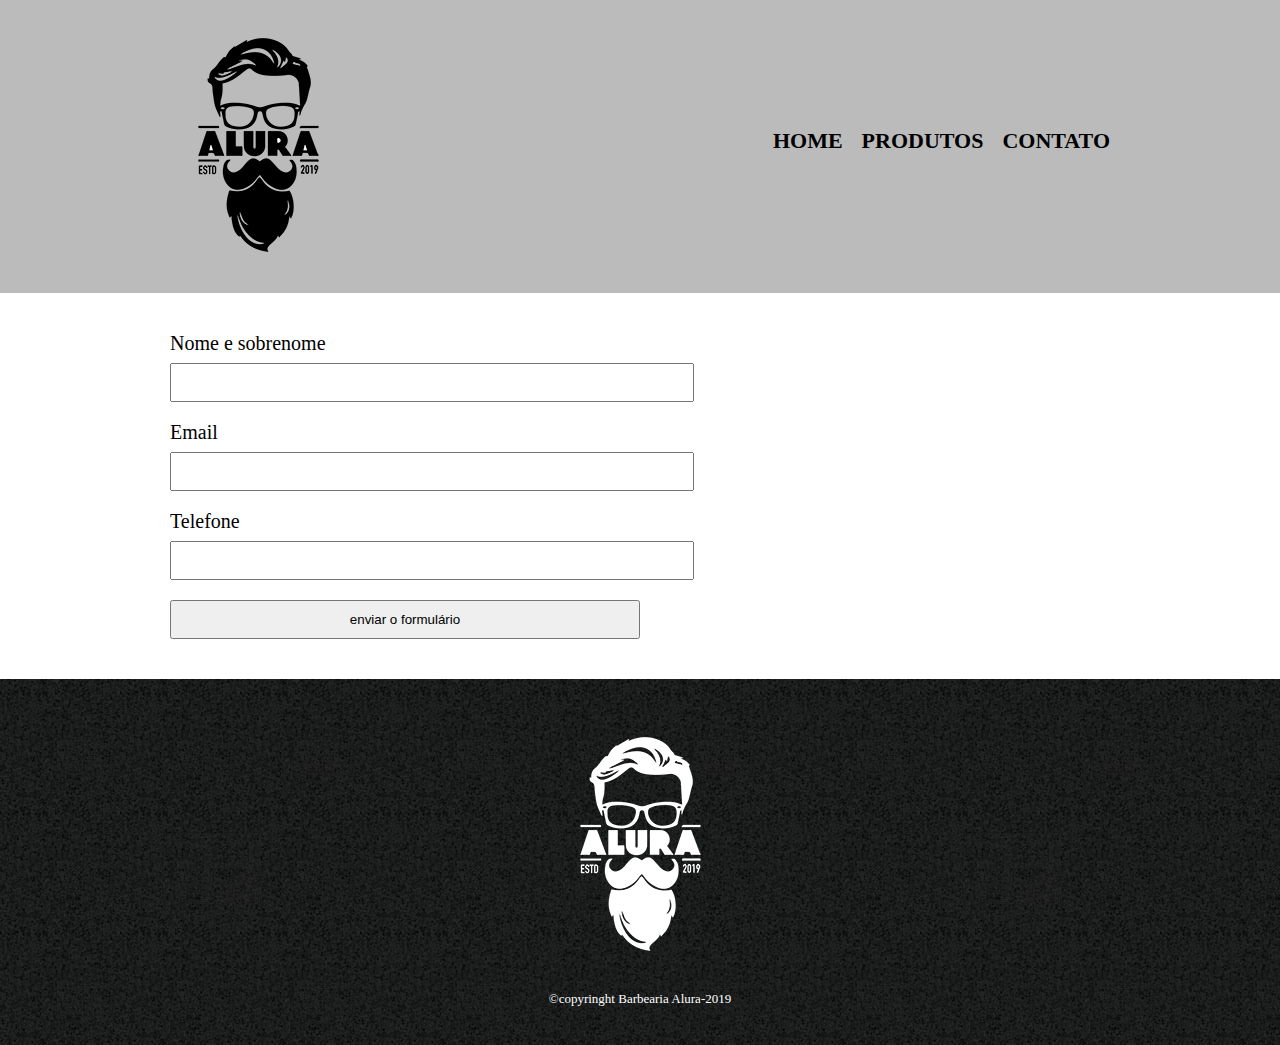
==== contato.html @ e50f6c4f "09/05/2024" ====
<!DOCTYPE html>

<html>
  <head>
     <meta charset="UTF-8">
     <meta name="viewport" content="width=device-width">
     <title>Produtos - Barbearia Alura</title>
    <link href="reset.css" rel="stylesheet">
     <link href="style-principal.css"rel="stylesheet">
  </head>

  <body>
    <header>

      <div class="caixa">
      <h1><img src="logo.png"></h1>

      <nav>
        <ul>
          <li><a href="index.html">Home</a></li>
          <li><a href="produtos.html">Produtos</a></li>
          <li><a href="contato.html">Contato</a></li>
        </ul>
      </nav>
    </header>

    <main>
      <form>
     <label for="nomeSobrenome">Nome e sobrenome</label>
     <input type="text" id="nomeSobrenome">
        
      <label for="email">Email</label>
      <input type="text" id="email">

        <label  for="telefone">Telefone</label>
      <input type="text" id="telefone">
        
      <input type="submit" value="enviar o formulário">
      </form>

    </main>

    <footer>
      <img src="logo-branco.png">
      <p class="copyright">&#xA9;copyringht Barbearia Alura-2019</p>
    </footer>
  </body>
</html>
---- style-principal.css ----
header{
  background: #BBBBBB;
  padding: 20px 0;
}

.caixa{

  width: 940px;
  position: relative;
  margin: 0 auto;
}

nav{
  
  position:absolute;
  top: 110px;
  right:0;
}

nav li{
  display: inline;
  margin: 0 0 0 15px;
  
}

nav a{
  text-transform: uppercase;
  color: #000000;
  font-weight: bold;
  text-decoration: none;
  font-size: 22px;
  
}

nav a:hover{

  color: #C78C19;
  text-decoration: underline;
}


.produtos{
  width: 940px;
  margin: 0 auto;
  padding: 50px;
}

.produtos li{
  display: inline-block;
  text-align: center;
  width: 30%;
  vertical-align: top;
  margin: 0 1.5%;
  padding: 30px 20px;
  box-sizing: border-box;
  border: 2px solid #000000;
  border-radius: 10px;
}

.produtos li:hover{
  border-color: #C78C19;
  
}

.produtos li:active{
  border-color: #088C19;
}

.produtos li:hover h2{
  font-size: 34px;
}
.produtos h2{
  
  font-size: 30px;
  font-weight: bold;
}

.produto-descricao{

  font-size: 18px;
}

.produto-preco{

  font-size: 22px;
  font-weight: bold;
  margin: 10px 0 0 0;
}

footer{
  text-align: center;
  background: url("bg.jpg");
  padding: 40px 0;

}

.copyright{
  color: #FFFFFF;
  font-size:13px;
  margin-top: 20px;
}

main{
  width:940px;
  margin:0 auto;
}

form{
  margin:40px 0;
}

form label{
  display: block;
  font-size:20px;
  margin-bottom:10px;
}

form input{
  display: block;
  margin-bottom:20px;
  padding:10px 25px;
  width: 50%;
}
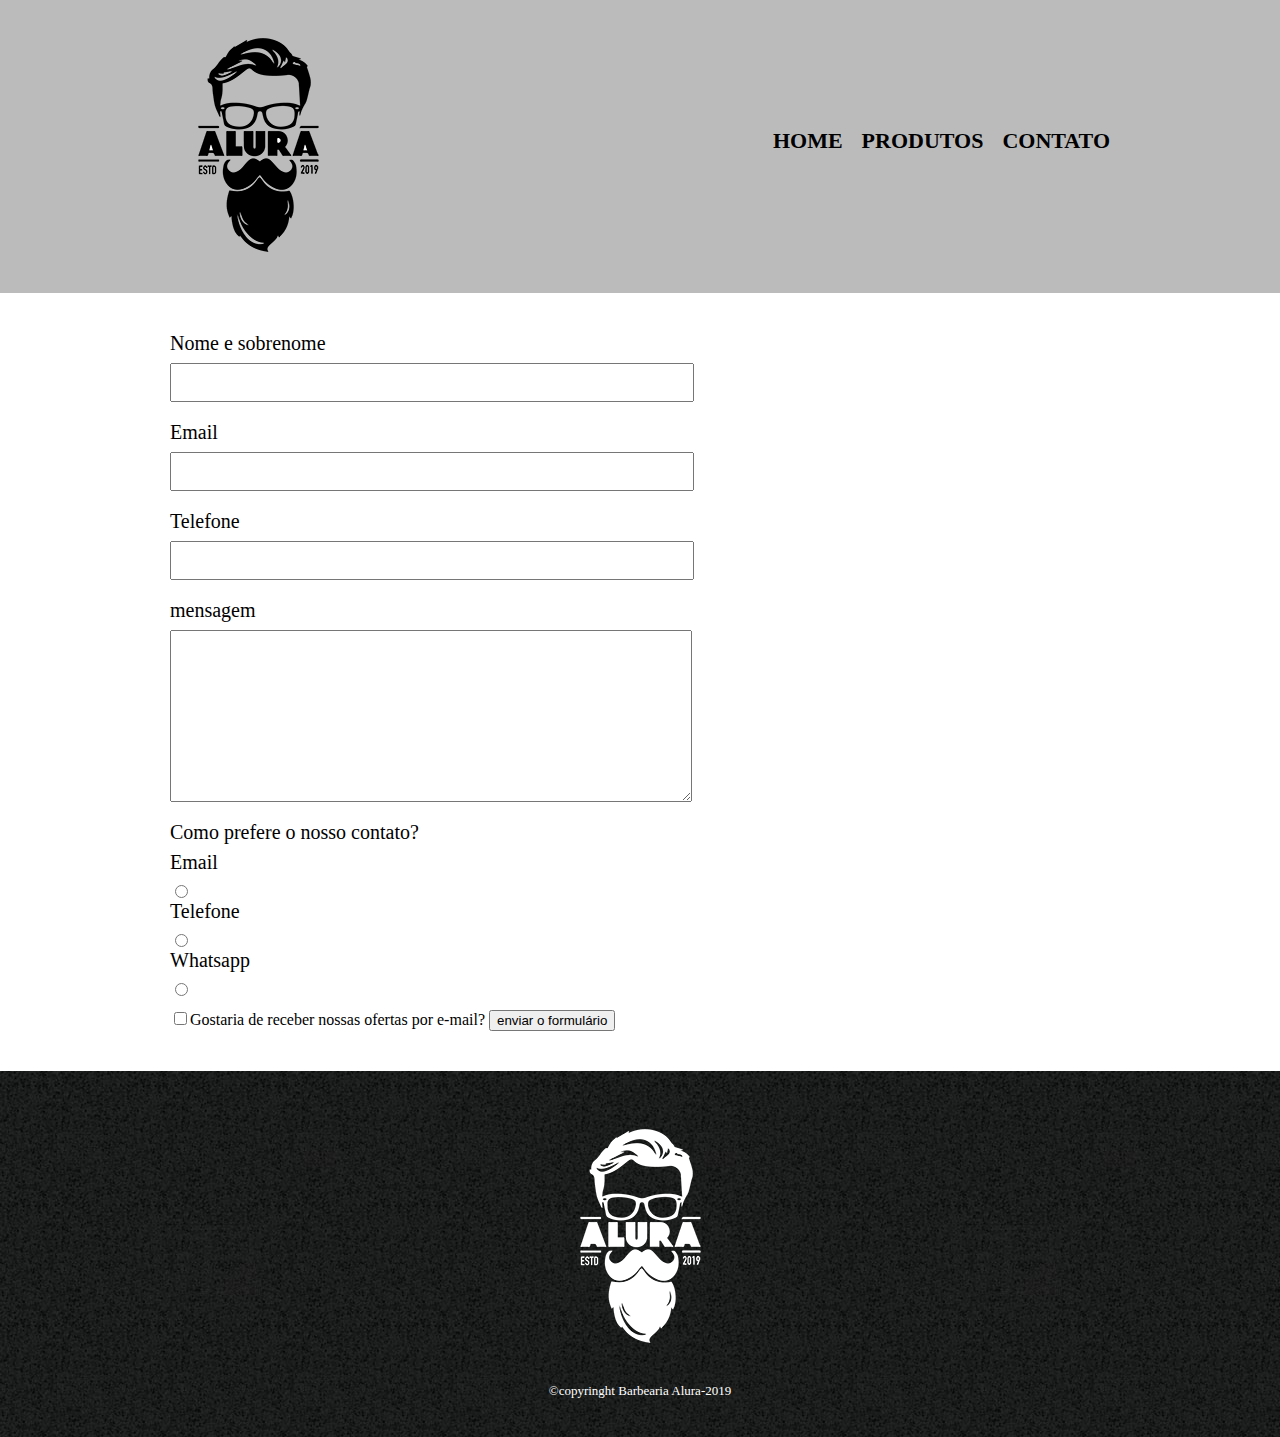
==== commit 29a2f81f: "15/05" ====
--- a/contato.html
+++ b/contato.html
@@ -27,13 +27,34 @@
     <main>
       <form>
      <label for="nomeSobrenome">Nome e sobrenome</label>
-     <input type="text" id="nomeSobrenome">
+     <input class="input-padrao" type="text" id="nomeSobrenome">
         
       <label for="email">Email</label>
-      <input type="text" id="email">
+      <input class="input-padrao"  type="text" id="email">
 
         <label  for="telefone">Telefone</label>
-      <input type="text" id="telefone">
+      <input class="input-padrao"  type="text" id="telefone">
+        
+
+    <label for="mensagem">mensagem  </label> 
+        <textarea class="input-padrao"  cols="100" rows="10" id="mensagem"></textarea>
+
+        <div>
+  <p>Como prefere o nosso contato?</p>
+
+    <label for="radio-email">Email</label>
+    <input type="radio" name="contato" value="email" id=radio-email>
+
+  <label for="radio-telefone">Telefone </label>
+    <input type="radio" name="contato" value="telefone" id="radio-telefone">
+          
+      <label for="radio-whatsapp">Whatsapp</label>
+    <input type="radio" name="contato" value="whatsapp" id="radio-whatsapp">
+
+        </div>
+
+  <label></label><input type="checkbox">Gostaria de receber nossas ofertas por e-mail?
+             </label>
         
       <input type="submit" value="enviar o formulário">
       </form>
--- a/style-principal.css
+++ b/style-principal.css
@@ -102,20 +102,20 @@
 
 main{
   width:940px;
-  margin:0 auto;
+  margin:0 auto;Design sem nome
 }
 
 form{
   margin:40px 0;
 }
 
-form label{
+form label, form p{
   display: block;
   font-size:20px;
   margin-bottom:10px;
 }
 
-form input{
+.input-padrao{
   display: block;
   margin-bottom:20px;
   padding:10px 25px;
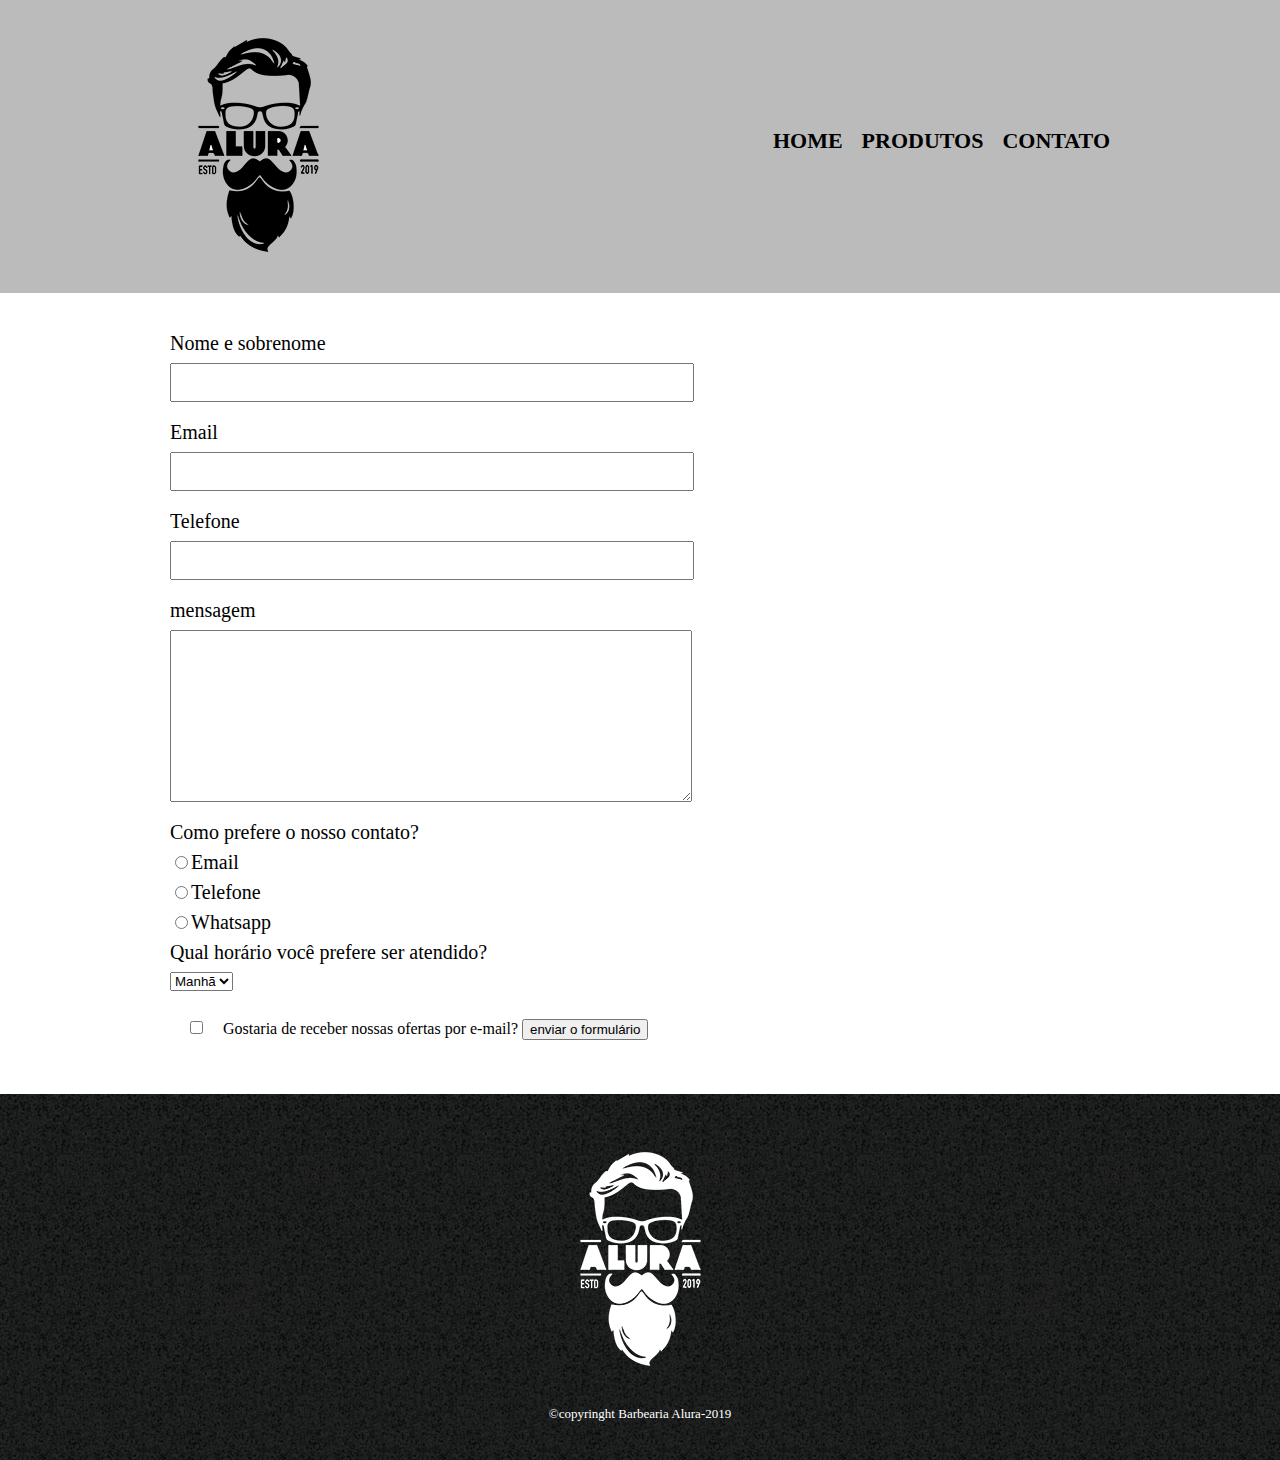
==== commit fa110746: "16/05" ====
--- a/contato.html
+++ b/contato.html
@@ -42,18 +42,25 @@
         <div>
   <p>Como prefere o nosso contato?</p>
 
-    <label for="radio-email">Email</label>
-    <input type="radio" name="contato" value="email" id=radio-email>
+    <label for="radio-email"><input type="radio" name="contato" value="email" id=radio-email>Email</label>
+    
 
-  <label for="radio-telefone">Telefone </label>
-    <input type="radio" name="contato" value="telefone" id="radio-telefone">
+  <label for="radio-telefone"><input type="radio" name="contato" value="telefone" id="radio-telefone">Telefone </label>
           
-      <label for="radio-whatsapp">Whatsapp</label>
-    <input type="radio" name="contato" value="whatsapp" id="radio-whatsapp">
-
+      <label for="radio-whatsapp"><input type="radio" name="contato" value="whatsapp" id="radio-whatsapp">Whatsapp</label>
+    
         </div>
 
-  <label></label><input type="checkbox">Gostaria de receber nossas ofertas por e-mail?
+    <p>Qual horário você prefere ser atendido?</p>
+
+<select>
+  <option>Manhã</option>
+  <option>Tarde</option>
+  <option>Noite</option>
+  
+</select>
+
+  <label></label><input class="checkbox" type="checkbox">Gostaria de receber nossas ofertas por e-mail?
              </label>
         
       <input type="submit" value="enviar o formulário">
--- a/style-principal.css
+++ b/style-principal.css
@@ -120,4 +120,8 @@
   margin-bottom:20px;
   padding:10px 25px;
   width: 50%;
+}
+
+.checkbox{
+  margin:20px;
 }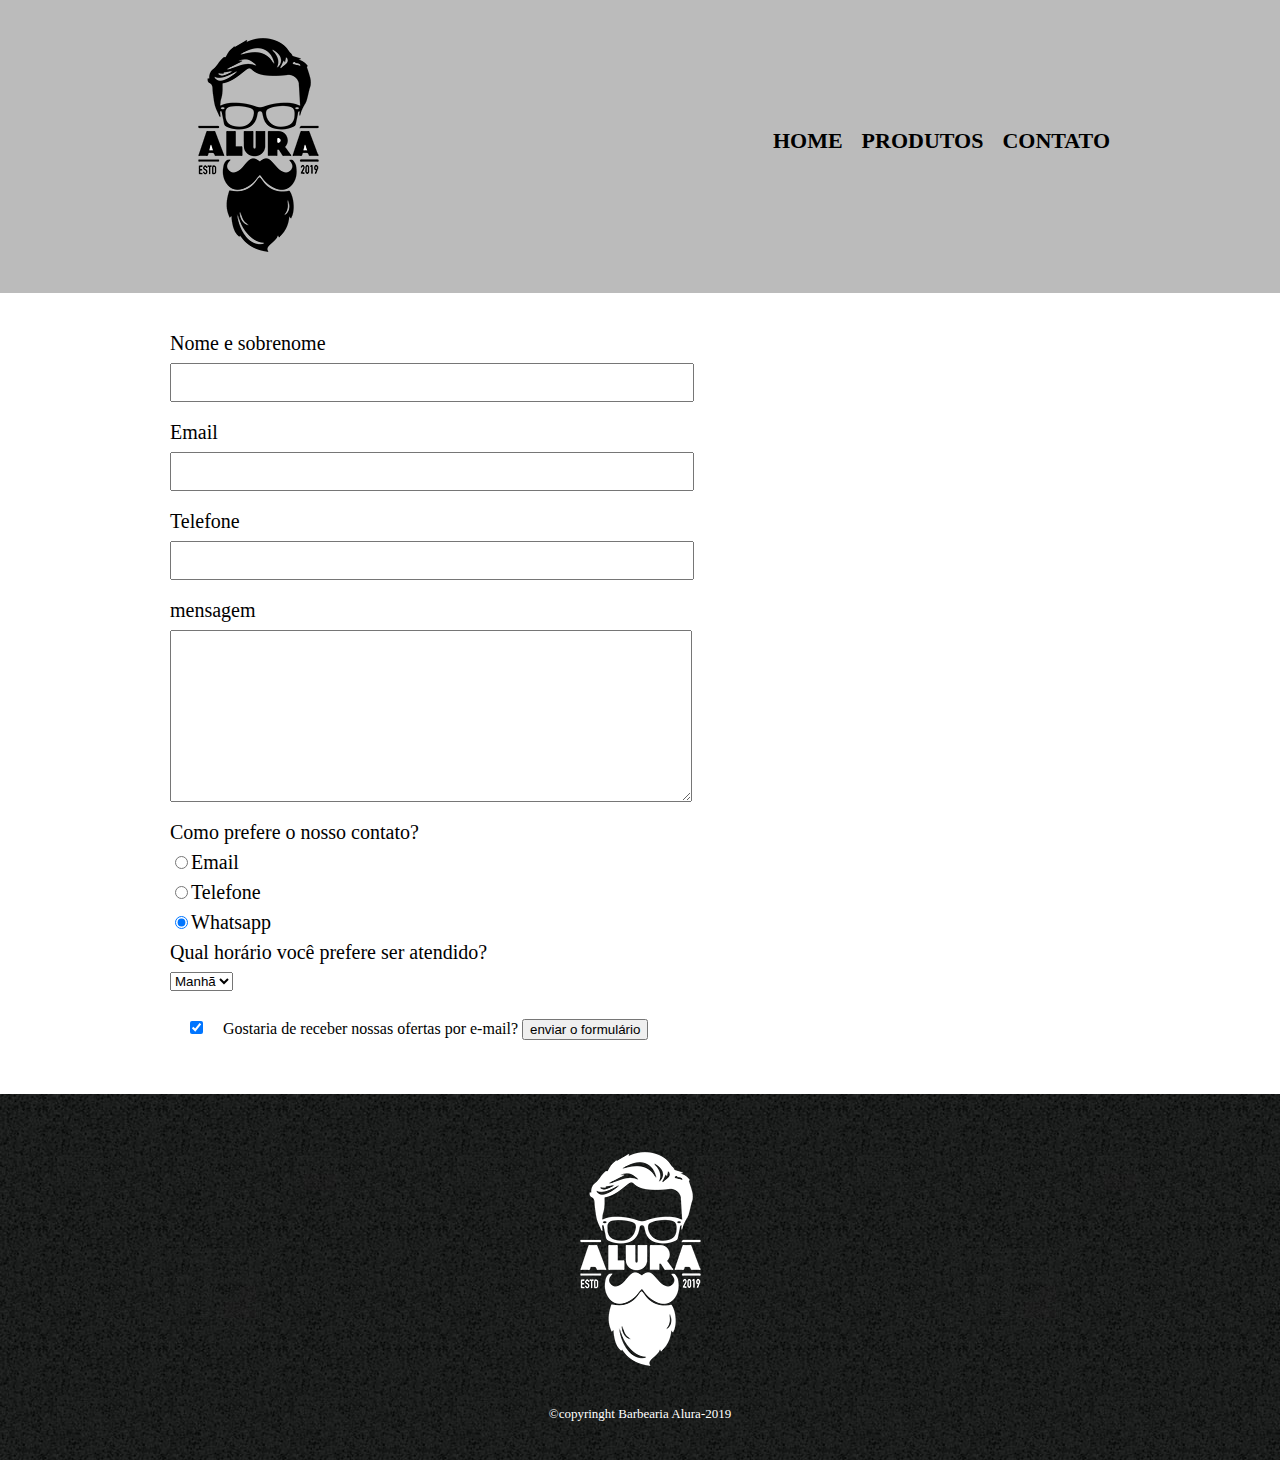
==== commit b100091e: "16/05" ====
--- a/contato.html
+++ b/contato.html
@@ -27,40 +27,42 @@
     <main>
       <form>
      <label for="nomeSobrenome">Nome e sobrenome</label>
-     <input class="input-padrao" type="text" id="nomeSobrenome">
+     <input class="input-padrao" type="text" id="nomeSobrenome" required>
         
       <label for="email">Email</label>
-      <input class="input-padrao"  type="text" id="email">
+      <input class="input-padrao"  type="email" id="email" required>
 
         <label  for="telefone">Telefone</label>
-      <input class="input-padrao"  type="text" id="telefone">
+      <input class="input-padrao"  type="tel" id="telefone" required>
         
 
     <label for="mensagem">mensagem  </label> 
-        <textarea class="input-padrao"  cols="100" rows="10" id="mensagem"></textarea>
+        <textarea class="input-padrao"  cols="100" rows="10" id="mensagem" required></textarea>
 
-        <div>
-  <p>Como prefere o nosso contato?</p>
+        <fieldset>
+  <legend>Como prefere o nosso contato?</legend>
 
     <label for="radio-email"><input type="radio" name="contato" value="email" id=radio-email>Email</label>
     
 
   <label for="radio-telefone"><input type="radio" name="contato" value="telefone" id="radio-telefone">Telefone </label>
           
-      <label for="radio-whatsapp"><input type="radio" name="contato" value="whatsapp" id="radio-whatsapp">Whatsapp</label>
+      <label for="radio-whatsapp"><input type="radio" name="contato" value="whatsapp" id="radio-whatsapp" checked>Whatsapp</label>
     
-        </div>
-
-    <p>Qual horário você prefere ser atendido?</p>
-
+        </fieldset>
+        
+<fieldset>
+    <legend>Qual horário você prefere ser atendido?</legend>
+        
 <select>
   <option>Manhã</option>
   <option>Tarde</option>
   <option>Noite</option>
   
 </select>
-
-  <label></label><input class="checkbox" type="checkbox">Gostaria de receber nossas ofertas por e-mail?
+        </fieldset>
+        
+  <label></label><input class="checkbox" type="checkbox" checked>Gostaria de receber nossas ofertas por e-mail?
              </label>
         
       <input type="submit" value="enviar o formulário">
--- a/style-principal.css
+++ b/style-principal.css
@@ -109,7 +109,7 @@
   margin:40px 0;
 }
 
-form label, form p{
+form label, form legend{
   display: block;
   font-size:20px;
   margin-bottom:10px;
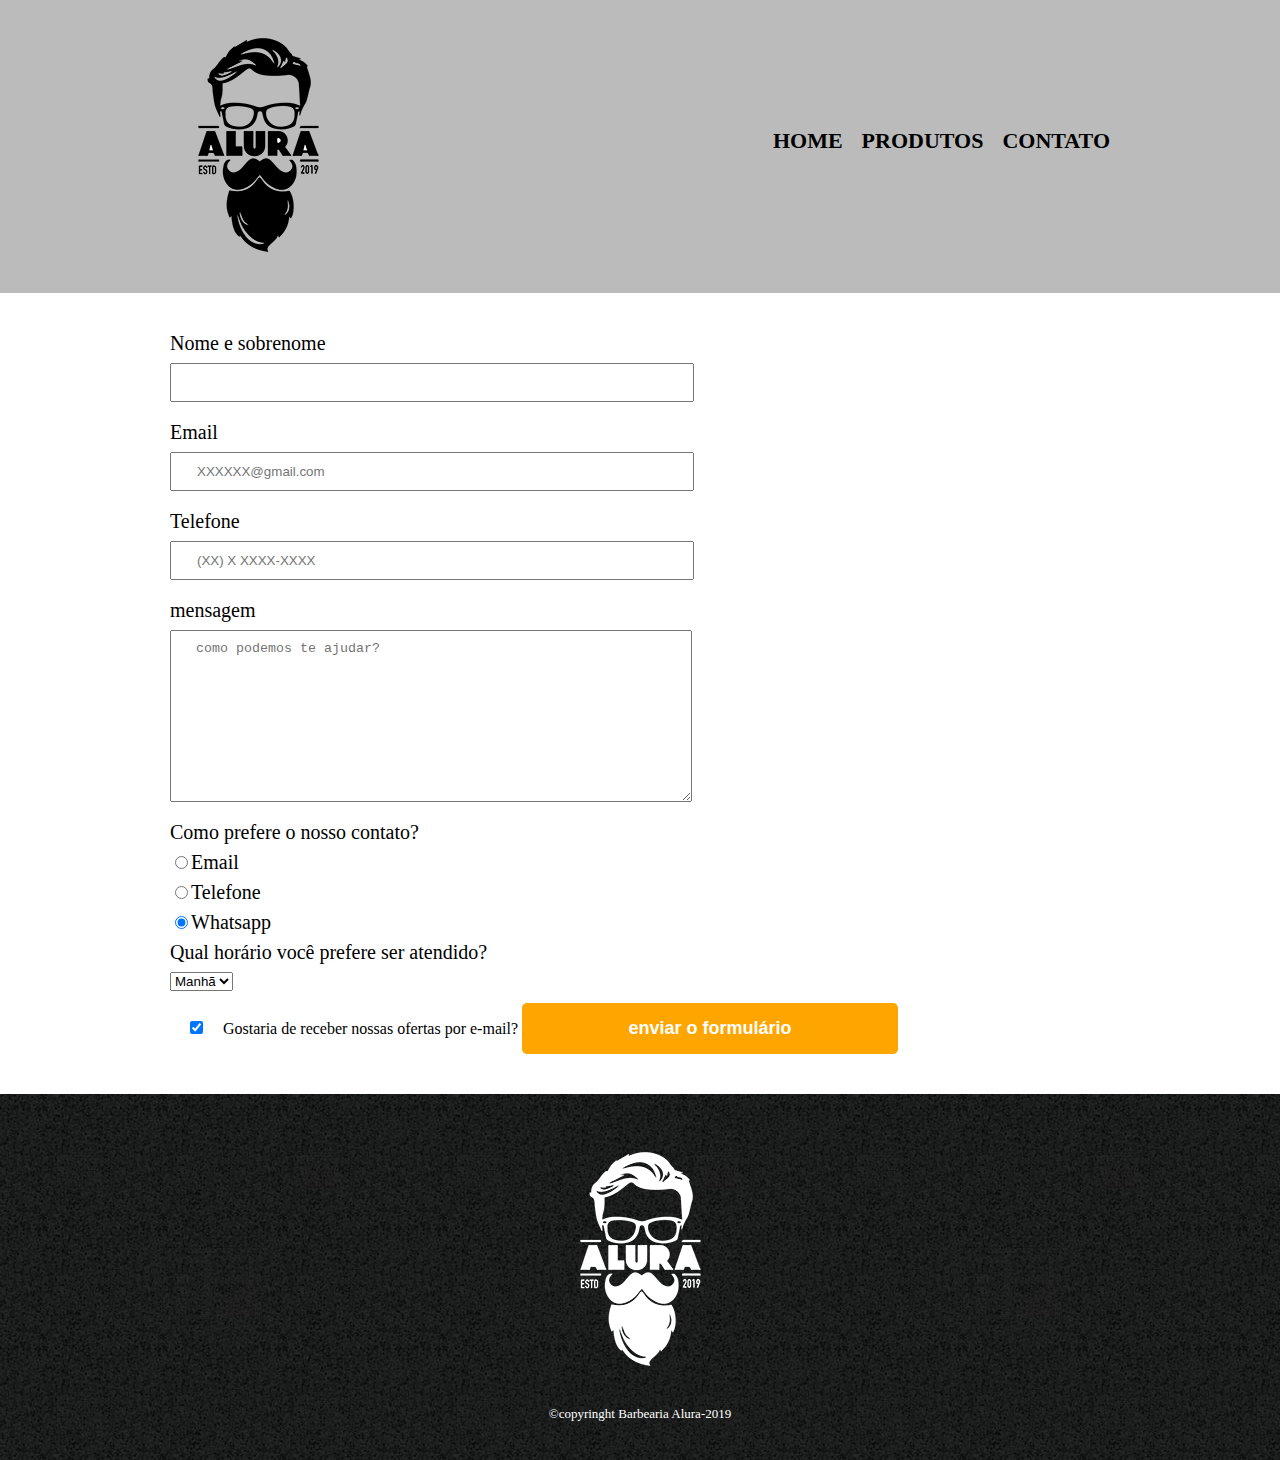
==== commit aaeb5ffb: "23/05/24" ====
--- a/contato.html
+++ b/contato.html
@@ -30,15 +30,16 @@
      <input class="input-padrao" type="text" id="nomeSobrenome" required>
         
       <label for="email">Email</label>
-      <input class="input-padrao"  type="email" id="email" required>
+      <input class="input-padrao"  type="email" id="email" required placeholder= "XXXXXX@gmail.com">
 
         <label  for="telefone">Telefone</label>
-      <input class="input-padrao"  type="tel" id="telefone" required>
+      <input class="input-padrao"  type="tel" id="telefone" required placeholder= "(XX) X XXXX-XXXX">
         
 
     <label for="mensagem">mensagem  </label> 
-        <textarea class="input-padrao"  cols="100" rows="10" id="mensagem" required></textarea>
+        <textarea class="input-padrao"  cols="100" rows="10" id="mensagem" required placeholder="como podemos te ajudar?"></textarea>
 
+      
         <fieldset>
   <legend>Como prefere o nosso contato?</legend>
 
@@ -65,7 +66,7 @@
   <label></label><input class="checkbox" type="checkbox" checked>Gostaria de receber nossas ofertas por e-mail?
              </label>
         
-      <input type="submit" value="enviar o formulário">
+      <input type="submit" value="enviar o formulário" class="enviar">
       </form>
 
     </main>
--- a/style-principal.css
+++ b/style-principal.css
@@ -124,4 +124,21 @@
 
 .checkbox{
   margin:20px;
+}
+
+.enviar{
+  width:40%;
+  padding:15px 0;
+  background:orange;
+  color:white;
+  font-weight:bold;
+  font-size:18px;
+  border:none;
+  border-radius:5px;
+  transition: 2s all;
+}
+
+.enviar:hover{
+  background: purple;
+  transform: scale(1.2);
 }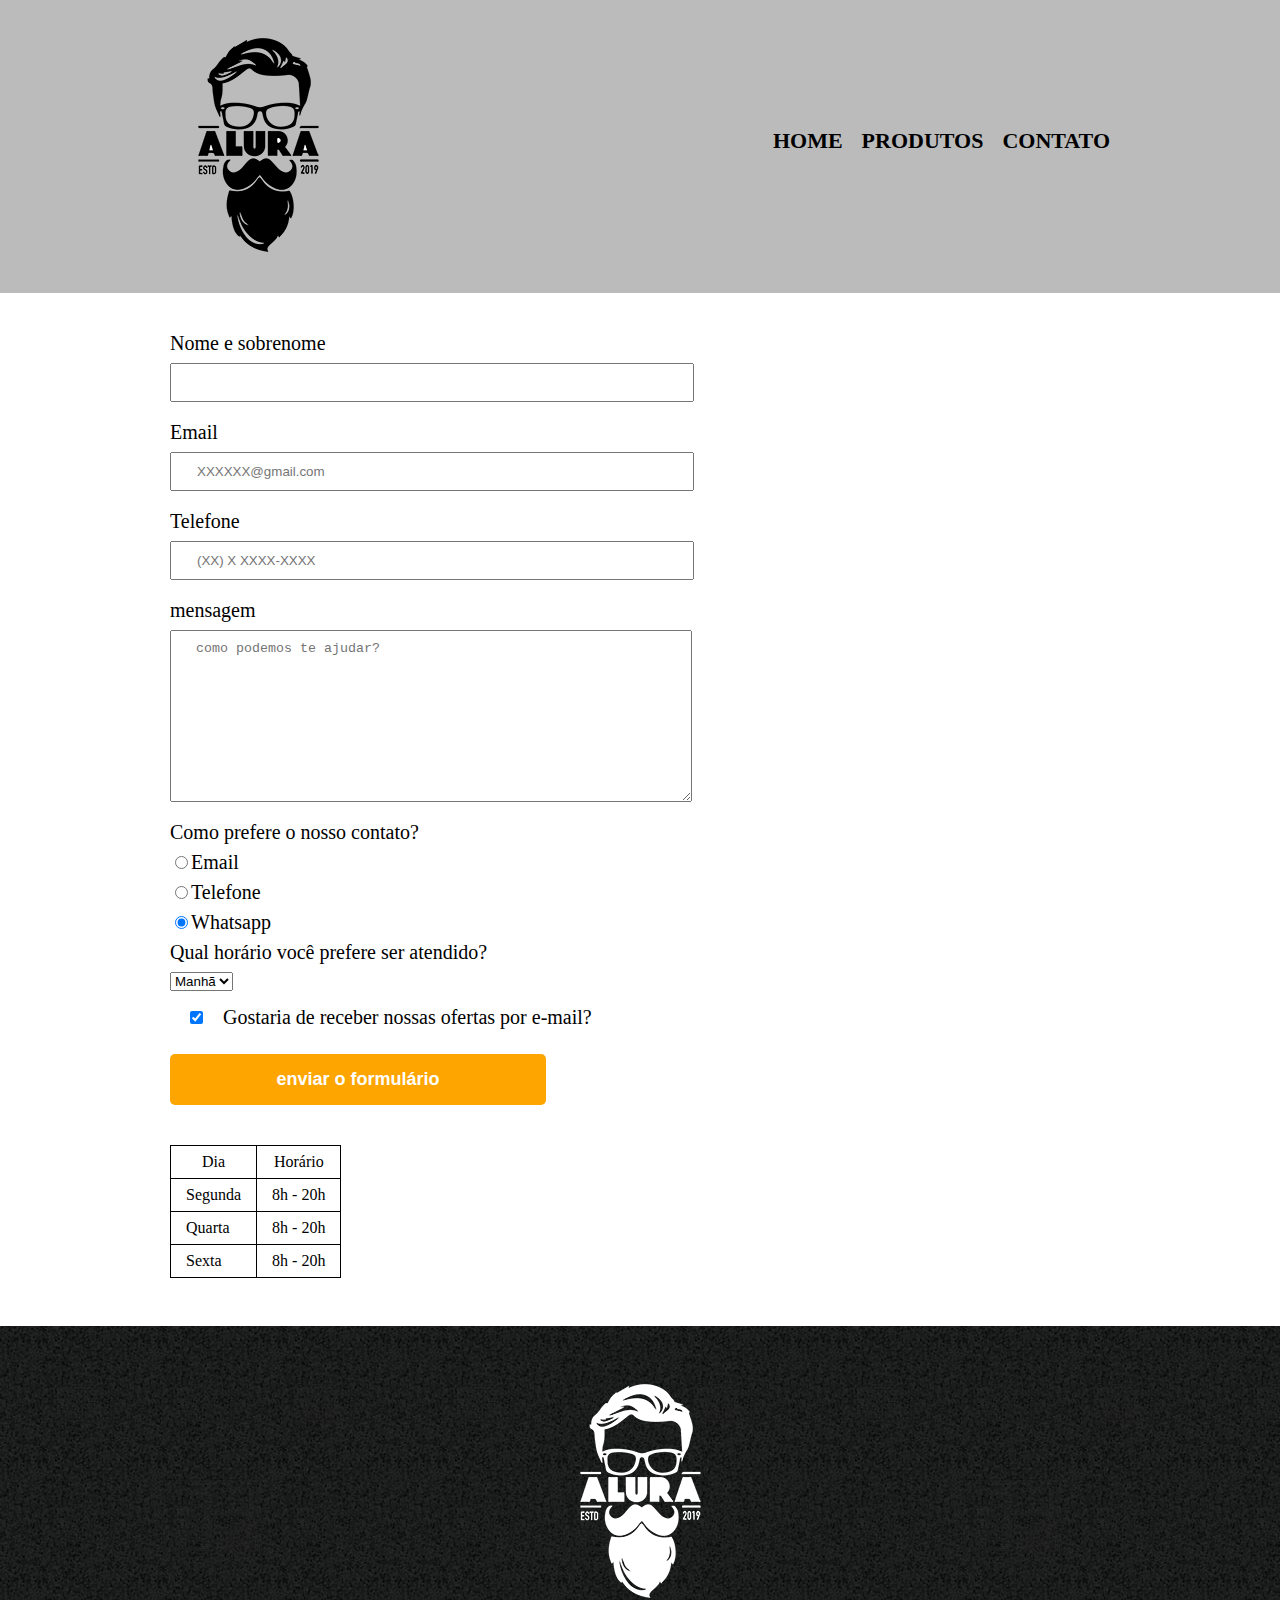
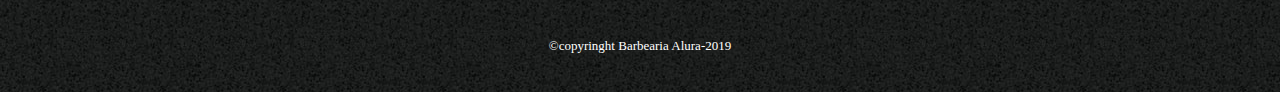
==== commit 372ee792: "29/05/24" ====
--- a/contato.html
+++ b/contato.html
@@ -63,12 +63,34 @@
 </select>
         </fieldset>
         
-  <label></label><input class="checkbox" type="checkbox" checked>Gostaria de receber nossas ofertas por e-mail?
+  <label><input class="checkbox" type="checkbox" checked>Gostaria de receber nossas ofertas por e-mail?
              </label>
         
       <input type="submit" value="enviar o formulário" class="enviar">
       </form>
+<table>
+  <thead>
+    <tbody>
+  <tr>
+  <th>Dia</th>
+  <th>Horário</th>
+  </tr>
+  </thead>
 
+  <tr>
+    <td>Segunda</td>
+    <td>8h - 20h</td>
+  </tr>
+  <tr>
+    <td>Quarta</td>
+    <td>8h - 20h</td>
+  </tr>
+  <tr>
+    <td>Sexta</td>
+    <td>8h - 20h</td>
+  </tr>
+  </tbody>
+</table>
     </main>
 
     <footer>
--- a/style-principal.css
+++ b/style-principal.css
@@ -135,10 +135,24 @@
   font-size:18px;
   border:none;
   border-radius:5px;
-  transition: 2s all;
+  transition: 1s all;
+  cursor: pointer;
 }
 
 .enviar:hover{
-  background: purple;
-  transform: scale(1.2);
+  background: darkorange;
+  transform:scale(1.2);
+ 
+}
+table{
+  margin:20px 0 48px 0;
+}
+thead{
+  background:#555555;
+  color:#FFFFFF;
+  font-weight:bold;
+}
+td, th{
+  border: 1px solid #000000;
+  padding:8px 15px;
 }